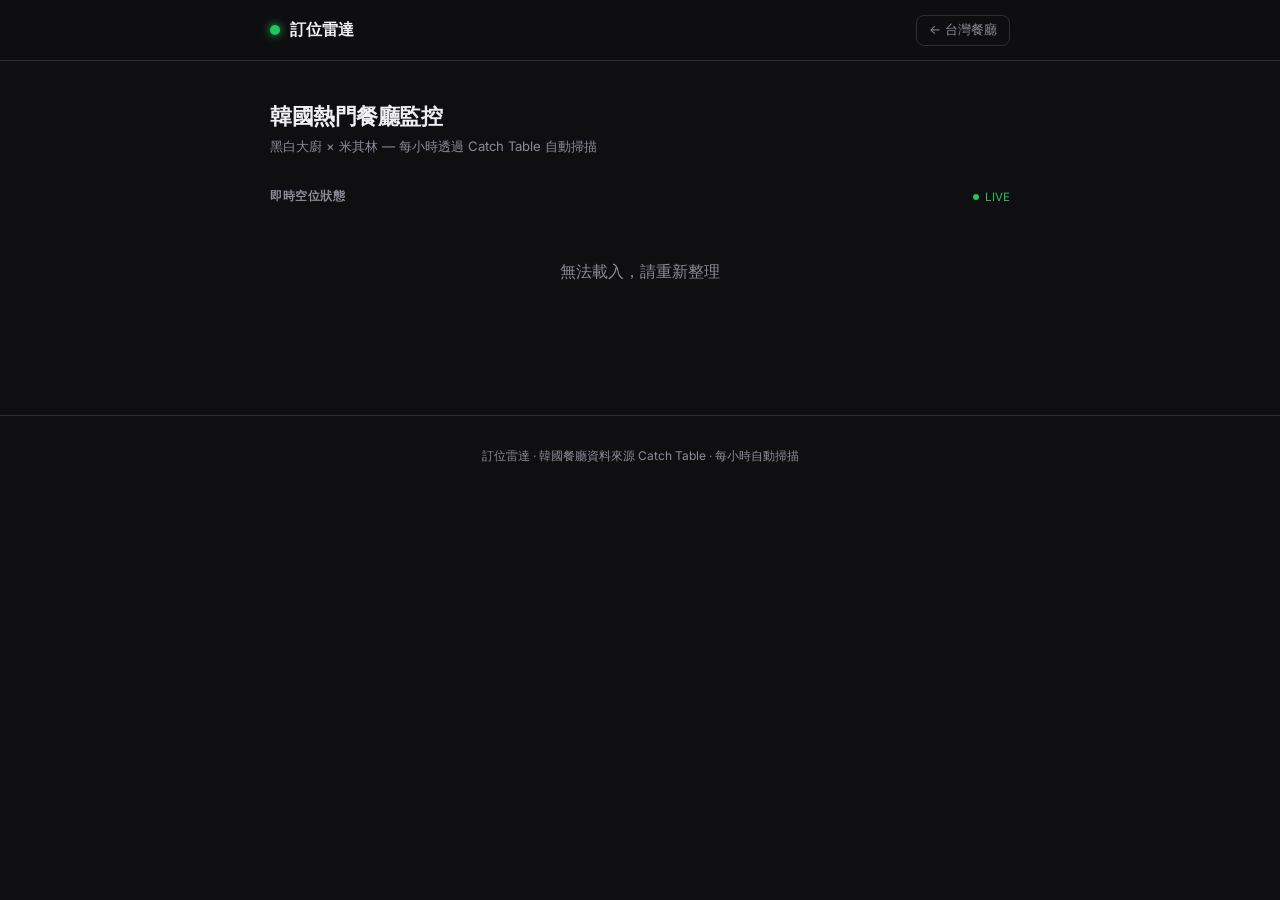
==== templates/inline.html @ cc630755 "feat: add /inline page for Korean restaurant monitoring status" ====
<!DOCTYPE html>
<html lang="zh-TW">
<head>
  <meta charset="UTF-8">
  <meta name="viewport" content="width=device-width, initial-scale=1.0">
  <title>韓國餐廳監控 — 訂位雷達</title>
  <link rel="preconnect" href="https://fonts.googleapis.com">
  <link href="https://fonts.googleapis.com/css2?family=Inter:wght@400;500;600;700&display=swap" rel="stylesheet">
  <style>
    *, *::before, *::after { box-sizing: border-box; margin: 0; padding: 0; }

    :root {
      --bg: #0f0f11;
      --surface: #1a1a1f;
      --surface2: #232329;
      --border: #2e2e38;
      --text: #f0f0f3;
      --muted: #8b8b9a;
      --green: #22c55e;
      --green-dim: #16532d;
      --accent: #7c6af7;
    }

    body { font-family: 'Inter', sans-serif; background: var(--bg); color: var(--text); min-height: 100vh; }

    header {
      border-bottom: 1px solid var(--border);
      background: rgba(15,15,17,0.85);
      backdrop-filter: blur(12px);
      position: sticky; top: 0; z-index: 50;
    }
    .header-inner {
      max-width: 780px; margin: auto; padding: 0 20px;
      height: 60px; display: flex; align-items: center; justify-content: space-between;
    }
    .logo { display: flex; align-items: center; gap: 10px; }
    .logo-dot {
      width: 10px; height: 10px; border-radius: 50%;
      background: var(--green); box-shadow: 0 0 8px var(--green);
      animation: pulse 2s infinite;
    }
    @keyframes pulse {
      0%, 100% { opacity: 1; transform: scale(1); }
      50% { opacity: 0.6; transform: scale(0.85); }
    }
    .logo-text { font-size: 1rem; font-weight: 700; }
    .nav-link {
      font-size: 0.8rem; color: var(--muted); text-decoration: none;
      padding: 6px 12px; border-radius: 8px; border: 1px solid var(--border);
      transition: all 0.2s;
    }
    .nav-link:hover { color: var(--text); border-color: #555; }

    main { max-width: 780px; margin: auto; padding: 40px 20px 80px; }

    .page-header { margin-bottom: 32px; }
    .page-title { font-size: 1.4rem; font-weight: 700; letter-spacing: -0.5px; }
    .page-sub { font-size: 0.82rem; color: var(--muted); margin-top: 6px; }

    .meta-row {
      display: flex; align-items: center; justify-content: space-between;
      margin-bottom: 16px;
    }
    .section-label { font-size: 0.75rem; font-weight: 600; color: var(--muted); letter-spacing: 0.05em; text-transform: uppercase; }
    .live-badge { display: flex; align-items: center; gap: 6px; font-size: 0.72rem; color: var(--green); }
    .live-dot { width: 6px; height: 6px; border-radius: 50%; background: var(--green); animation: pulse 1.8s infinite; }

    .cards { display: flex; flex-direction: column; gap: 10px; }

    .card {
      background: var(--surface); border: 1px solid var(--border);
      border-radius: 14px; padding: 18px 20px;
      animation: fadeIn 0.3s ease both;
      transition: border-color 0.2s;
    }
    @keyframes fadeIn {
      from { opacity: 0; transform: translateY(6px); }
      to   { opacity: 1; transform: translateY(0); }
    }
    .card.has-slot { border-color: var(--green-dim); background: #0d1f14; }
    .card:hover { border-color: #444; }
    .card.has-slot:hover { border-color: var(--green); }

    .card-top { display: flex; align-items: flex-start; justify-content: space-between; gap: 12px; }
    .card-name { font-size: 0.92rem; font-weight: 600; }
    .card-source { font-size: 0.68rem; color: var(--muted); margin-top: 3px; }
    .card-right { display: flex; flex-direction: column; align-items: flex-end; gap: 6px; flex-shrink: 0; }

    .badge {
      font-size: 0.7rem; font-weight: 600; padding: 3px 10px;
      border-radius: 20px; white-space: nowrap;
    }
    .badge-green { background: var(--green-dim); color: var(--green); }
    .badge-gray  { background: var(--surface2); color: var(--muted); }

    .card-link { font-size: 0.72rem; color: var(--accent); text-decoration: none; }
    .card-link:hover { text-decoration: underline; }

    .dates-wrap { margin-top: 12px; display: flex; flex-wrap: wrap; gap: 6px; }
    .date-chip {
      font-size: 0.72rem; padding: 3px 10px; border-radius: 20px;
      background: #0f2b1a; color: #4ade80; border: 1px solid var(--green-dim);
    }
    .dates-more { font-size: 0.72rem; color: var(--muted); align-self: center; }

    .skeleton {
      background: linear-gradient(90deg, var(--surface) 25%, var(--surface2) 50%, var(--surface) 75%);
      background-size: 200% 100%; animation: shimmer 1.4s infinite;
      border-radius: 12px; height: 72px;
    }
    @keyframes shimmer {
      0%   { background-position: 200% 0; }
      100% { background-position: -200% 0; }
    }

    .last-updated { font-size: 0.7rem; color: var(--muted); text-align: right; margin-top: 12px; }

    footer {
      text-align: center; padding: 32px 20px;
      color: var(--muted); font-size: 0.75rem;
      border-top: 1px solid var(--border);
    }
  </style>
</head>
<body>

<header>
  <div class="header-inner">
    <div class="logo">
      <div class="logo-dot"></div>
      <div class="logo-text">訂位雷達</div>
    </div>
    <a href="/" class="nav-link">← 台灣餐廳</a>
  </div>
</header>

<main>
  <div class="page-header">
    <div class="page-title">韓國熱門餐廳監控</div>
    <div class="page-sub">黑白大廚 × 米其林 — 每小時透過 Catch Table 自動掃描</div>
  </div>

  <div class="meta-row">
    <span class="section-label">即時空位狀態</span>
    <span class="live-badge"><span class="live-dot"></span> LIVE</span>
  </div>

  <div class="cards" id="cards">
    <div class="skeleton"></div>
    <div class="skeleton" style="animation-delay:.08s"></div>
    <div class="skeleton" style="animation-delay:.16s"></div>
  </div>

  <div class="last-updated" id="last-updated"></div>
</main>

<footer>訂位雷達 · 韓國餐廳資料來源 Catch Table · 每小時自動掃描</footer>

<script>
  function formatTime(iso) {
    if (!iso) return ''
    const d = new Date(iso)
    return `${d.getMonth()+1}/${d.getDate()} ${String(d.getHours()).padStart(2,'0')}:${String(d.getMinutes()).padStart(2,'0')}`
  }

  function sourceLabel(url) {
    if (url.includes('catchtable')) return 'Catch Table'
    if (url.includes('inline.app')) return 'inline.app'
    if (url.includes('google.com')) return 'Google Reserve'
    return ''
  }

  function buildCard(r, i) {
    const has = r.has_availability
    const src = sourceLabel(r.url)
    const shown = r.dates.slice(0, 6)
    const extra = r.dates.length - shown.length

    const chips = shown.map(d => `<span class="date-chip">${d}</span>`).join('')
    const more = extra > 0 ? `<span class="dates-more">+${extra} 天</span>` : ''

    return `
      <div class="card ${has ? 'has-slot' : ''}" style="animation-delay:${i * 0.05}s">
        <div class="card-top">
          <div>
            <div class="card-name">${r.name}</div>
            <div class="card-source">${src}</div>
          </div>
          <div class="card-right">
            <span class="badge ${has ? 'badge-green' : 'badge-gray'}">${has ? '✦ 有空位' : '無空位'}</span>
            <a class="card-link" href="${r.url}" target="_blank">前往訂位 ↗</a>
          </div>
        </div>
        ${has ? `<div class="dates-wrap">${chips}${more}</div>` : ''}
      </div>`
  }

  async function load() {
    try {
      const res = await fetch('/api/inline-status')
      const data = await res.json()

      const sorted = [...data.restaurants].sort((a, b) => b.has_availability - a.has_availability)
      document.getElementById('cards').innerHTML = sorted.length
        ? sorted.map((r, i) => buildCard(r, i)).join('')
        : '<div style="text-align:center;padding:40px;color:var(--muted)">尚無監控資料，請稍後再試</div>'

      if (data.last_checked)
        document.getElementById('last-updated').textContent = `資料更新於 ${formatTime(data.last_checked)}`
    } catch {
      document.getElementById('cards').innerHTML =
        '<div style="text-align:center;padding:40px;color:var(--muted)">無法載入，請重新整理</div>'
    }
  }

  load()
  setInterval(load, 5 * 60 * 1000)
</script>
</body>
</html>
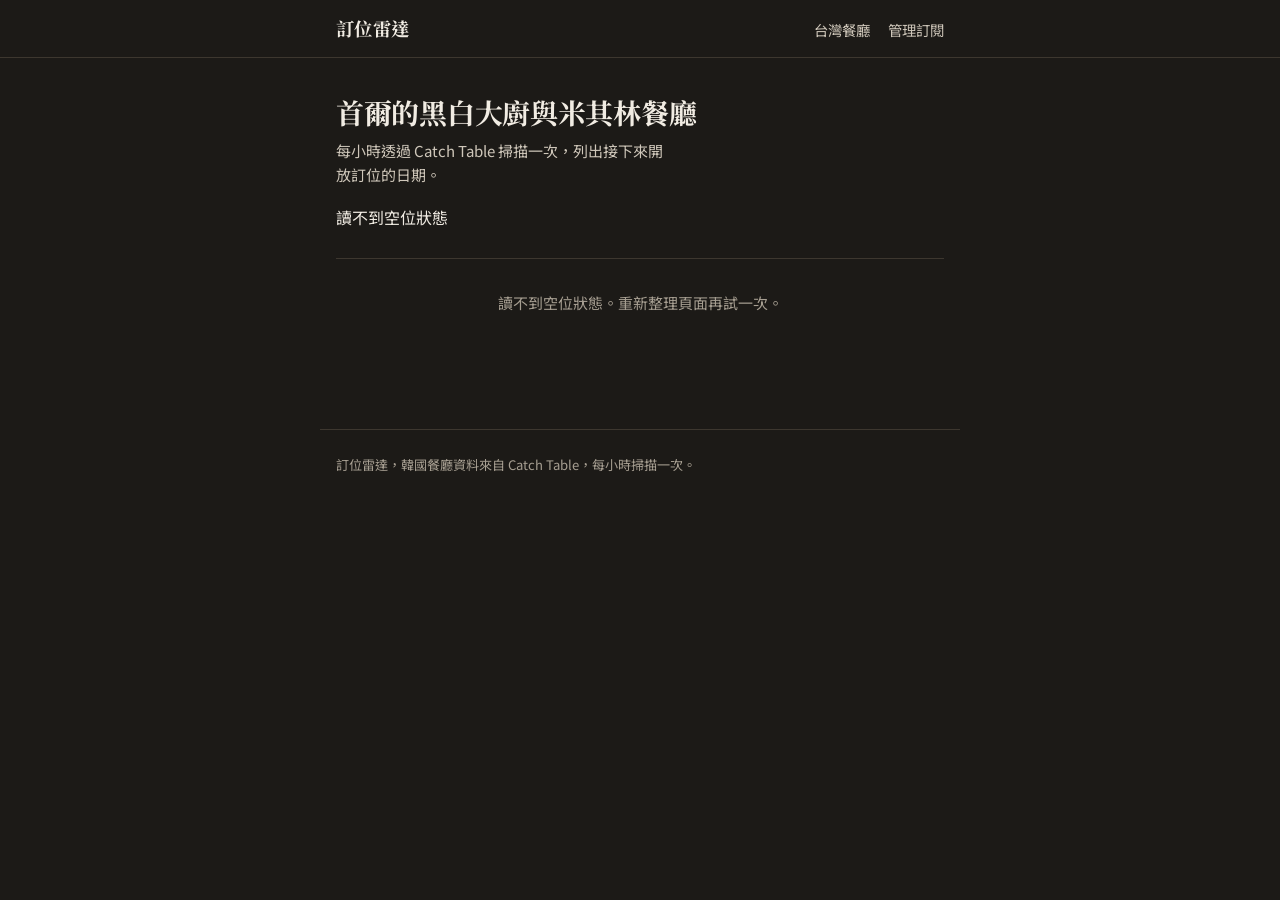
==== commit 3d23dce0: "redesign: warm dining-room theme, shared stylesheet, design skills - Move all page styling into stat" ====
--- a/templates/inline.html
+++ b/templates/inline.html
@@ -3,158 +3,40 @@
 <head>
   <meta charset="UTF-8">
   <meta name="viewport" content="width=device-width, initial-scale=1.0">
-  <title>韓國餐廳監控 — 訂位雷達</title>
+  <title>韓國餐廳｜訂位雷達</title>
   <link rel="preconnect" href="https://fonts.googleapis.com">
-  <link href="https://fonts.googleapis.com/css2?family=Inter:wght@400;500;600;700&display=swap" rel="stylesheet">
-  <style>
-    *, *::before, *::after { box-sizing: border-box; margin: 0; padding: 0; }
-
-    :root {
-      --bg: #0f0f11;
-      --surface: #1a1a1f;
-      --surface2: #232329;
-      --border: #2e2e38;
-      --text: #f0f0f3;
-      --muted: #8b8b9a;
-      --green: #22c55e;
-      --green-dim: #16532d;
-      --accent: #7c6af7;
-    }
-
-    body { font-family: 'Inter', sans-serif; background: var(--bg); color: var(--text); min-height: 100vh; }
-
-    header {
-      border-bottom: 1px solid var(--border);
-      background: rgba(15,15,17,0.85);
-      backdrop-filter: blur(12px);
-      position: sticky; top: 0; z-index: 50;
-    }
-    .header-inner {
-      max-width: 780px; margin: auto; padding: 0 20px;
-      height: 60px; display: flex; align-items: center; justify-content: space-between;
-    }
-    .logo { display: flex; align-items: center; gap: 10px; }
-    .logo-dot {
-      width: 10px; height: 10px; border-radius: 50%;
-      background: var(--green); box-shadow: 0 0 8px var(--green);
-      animation: pulse 2s infinite;
-    }
-    @keyframes pulse {
-      0%, 100% { opacity: 1; transform: scale(1); }
-      50% { opacity: 0.6; transform: scale(0.85); }
-    }
-    .logo-text { font-size: 1rem; font-weight: 700; }
-    .nav-link {
-      font-size: 0.8rem; color: var(--muted); text-decoration: none;
-      padding: 6px 12px; border-radius: 8px; border: 1px solid var(--border);
-      transition: all 0.2s;
-    }
-    .nav-link:hover { color: var(--text); border-color: #555; }
-
-    main { max-width: 780px; margin: auto; padding: 40px 20px 80px; }
-
-    .page-header { margin-bottom: 32px; }
-    .page-title { font-size: 1.4rem; font-weight: 700; letter-spacing: -0.5px; }
-    .page-sub { font-size: 0.82rem; color: var(--muted); margin-top: 6px; }
-
-    .meta-row {
-      display: flex; align-items: center; justify-content: space-between;
-      margin-bottom: 16px;
-    }
-    .section-label { font-size: 0.75rem; font-weight: 600; color: var(--muted); letter-spacing: 0.05em; text-transform: uppercase; }
-    .live-badge { display: flex; align-items: center; gap: 6px; font-size: 0.72rem; color: var(--green); }
-    .live-dot { width: 6px; height: 6px; border-radius: 50%; background: var(--green); animation: pulse 1.8s infinite; }
-
-    .cards { display: flex; flex-direction: column; gap: 10px; }
-
-    .card {
-      background: var(--surface); border: 1px solid var(--border);
-      border-radius: 14px; padding: 18px 20px;
-      animation: fadeIn 0.3s ease both;
-      transition: border-color 0.2s;
-    }
-    @keyframes fadeIn {
-      from { opacity: 0; transform: translateY(6px); }
-      to   { opacity: 1; transform: translateY(0); }
-    }
-    .card.has-slot { border-color: var(--green-dim); background: #0d1f14; }
-    .card:hover { border-color: #444; }
-    .card.has-slot:hover { border-color: var(--green); }
-
-    .card-top { display: flex; align-items: flex-start; justify-content: space-between; gap: 12px; }
-    .card-name { font-size: 0.92rem; font-weight: 600; }
-    .card-source { font-size: 0.68rem; color: var(--muted); margin-top: 3px; }
-    .card-right { display: flex; flex-direction: column; align-items: flex-end; gap: 6px; flex-shrink: 0; }
-
-    .badge {
-      font-size: 0.7rem; font-weight: 600; padding: 3px 10px;
-      border-radius: 20px; white-space: nowrap;
-    }
-    .badge-green { background: var(--green-dim); color: var(--green); }
-    .badge-gray  { background: var(--surface2); color: var(--muted); }
-
-    .card-link { font-size: 0.72rem; color: var(--accent); text-decoration: none; }
-    .card-link:hover { text-decoration: underline; }
-
-    .dates-wrap { margin-top: 12px; display: flex; flex-wrap: wrap; gap: 6px; }
-    .date-chip {
-      font-size: 0.72rem; padding: 3px 10px; border-radius: 20px;
-      background: #0f2b1a; color: #4ade80; border: 1px solid var(--green-dim);
-    }
-    .dates-more { font-size: 0.72rem; color: var(--muted); align-self: center; }
-
-    .skeleton {
-      background: linear-gradient(90deg, var(--surface) 25%, var(--surface2) 50%, var(--surface) 75%);
-      background-size: 200% 100%; animation: shimmer 1.4s infinite;
-      border-radius: 12px; height: 72px;
-    }
-    @keyframes shimmer {
-      0%   { background-position: 200% 0; }
-      100% { background-position: -200% 0; }
-    }
-
-    .last-updated { font-size: 0.7rem; color: var(--muted); text-align: right; margin-top: 12px; }
-
-    footer {
-      text-align: center; padding: 32px 20px;
-      color: var(--muted); font-size: 0.75rem;
-      border-top: 1px solid var(--border);
-    }
-  </style>
+  <link rel="preconnect" href="https://fonts.gstatic.com" crossorigin>
+  <link href="https://fonts.googleapis.com/css2?family=Noto+Sans+TC:wght@400;500;600&family=Noto+Serif+TC:wght@600;700&display=swap" rel="stylesheet">
+  <link rel="stylesheet" href="/static/style.css">
 </head>
 <body>
 
-<header>
-  <div class="header-inner">
-    <div class="logo">
-      <div class="logo-dot"></div>
-      <div class="logo-text">訂位雷達</div>
-    </div>
-    <a href="/" class="nav-link">← 台灣餐廳</a>
+<header class="site">
+  <div class="site-inner">
+    <a class="wordmark" href="/">訂位雷達</a>
+    <nav class="site-nav" aria-label="頁面">
+      <a href="/">台灣餐廳</a>
+      <a href="/manage">管理訂閱</a>
+    </nav>
   </div>
 </header>
 
 <main>
-  <div class="page-header">
-    <div class="page-title">韓國熱門餐廳監控</div>
-    <div class="page-sub">黑白大廚 × 米其林 — 每小時透過 Catch Table 自動掃描</div>
+  <section class="lede" aria-labelledby="h1">
+    <h1 id="h1">首爾的黑白大廚與米其林餐廳</h1>
+    <p>每小時透過 Catch Table 掃描一次，列出接下來開放訂位的日期。</p>
+    <p class="now" id="now" aria-live="polite">正在讀取空位狀態</p>
+  </section>
+
+  <div id="cards" class="list" style="margin-top:28px" aria-busy="true">
+    <div class="skeleton"></div>
+    <div class="skeleton"></div>
+    <div class="skeleton"></div>
   </div>
-
-  <div class="meta-row">
-    <span class="section-label">即時空位狀態</span>
-    <span class="live-badge"><span class="live-dot"></span> LIVE</span>
-  </div>
-
-  <div class="cards" id="cards">
-    <div class="skeleton"></div>
-    <div class="skeleton" style="animation-delay:.08s"></div>
-    <div class="skeleton" style="animation-delay:.16s"></div>
-  </div>
-
-  <div class="last-updated" id="last-updated"></div>
+  <p class="list-foot" id="last-updated"></p>
 </main>
 
-<footer>訂位雷達 · 韓國餐廳資料來源 Catch Table · 每小時自動掃描</footer>
+<footer class="site">訂位雷達，韓國餐廳資料來自 Catch Table，每小時掃描一次。</footer>
 
 <script>
   function formatTime(iso) {
@@ -163,53 +45,65 @@
     return `${d.getMonth()+1}/${d.getDate()} ${String(d.getHours()).padStart(2,'0')}:${String(d.getMinutes()).padStart(2,'0')}`
   }
 
+  function esc(s) {
+    return String(s ?? '').replace(/[&<>"']/g, c => ({'&':'&amp;','<':'&lt;','>':'&gt;','"':'&quot;',"'":'&#39;'}[c]))
+  }
+
   function sourceLabel(url) {
     if (url.includes('catchtable')) return 'Catch Table'
-    if (url.includes('inline.app')) return 'inline.app'
-    if (url.includes('google.com')) return 'Google Reserve'
+    if (url.includes('inline.app')) return 'inline'
+    if (url.includes('google.com')) return 'Google 訂位'
     return ''
   }
 
-  function buildCard(r, i) {
+  function buildCard(r, litIndex) {
     const has = r.has_availability
     const src = sourceLabel(r.url)
     const shown = r.dates.slice(0, 6)
     const extra = r.dates.length - shown.length
 
-    const chips = shown.map(d => `<span class="date-chip">${d}</span>`).join('')
-    const more = extra > 0 ? `<span class="dates-more">+${extra} 天</span>` : ''
+    const chips = shown.map(d => `<span class="date">${esc(d)}</span>`).join('')
+    const more = extra > 0 ? `<span class="more">還有 ${extra} 天</span>` : ''
 
     return `
-      <div class="card ${has ? 'has-slot' : ''}" style="animation-delay:${i * 0.05}s">
-        <div class="card-top">
-          <div>
-            <div class="card-name">${r.name}</div>
-            <div class="card-source">${src}</div>
-          </div>
-          <div class="card-right">
-            <span class="badge ${has ? 'badge-green' : 'badge-gray'}">${has ? '✦ 有空位' : '無空位'}</span>
-            <a class="card-link" href="${r.url}" target="_blank">前往訂位 ↗</a>
-          </div>
+      <div class="row ${has ? 'lit' : ''}" style="--i:${litIndex}">
+        <div class="row-main">
+          <div class="row-name">${esc(r.name)}${src ? `<small>${esc(src)}</small>` : ''}</div>
+          <div class="row-detail">${has ? `${r.dates.length} 天可以訂` : '目前沒有空位'}</div>
         </div>
-        ${has ? `<div class="dates-wrap">${chips}${more}</div>` : ''}
+        <div class="row-side">
+          <span class="pill ${has ? 'lit' : ''}">${has ? '有位' : '無空位'}</span>
+          <a href="${esc(r.url)}" target="_blank" rel="noopener">前往訂位</a>
+        </div>
+        ${has ? `<div class="dates">${chips}${more}</div>` : ''}
       </div>`
   }
 
   async function load() {
+    const container = document.getElementById('cards')
     try {
       const res = await fetch('/api/inline-status')
       const data = await res.json()
 
       const sorted = [...data.restaurants].sort((a, b) => b.has_availability - a.has_availability)
-      document.getElementById('cards').innerHTML = sorted.length
-        ? sorted.map((r, i) => buildCard(r, i)).join('')
-        : '<div style="text-align:center;padding:40px;color:var(--muted)">尚無監控資料，請稍後再試</div>'
+      const avail = sorted.filter(r => r.has_availability).length
+      const when = data.last_checked ? `<span class="when">上次掃描 ${formatTime(data.last_checked)}</span>` : ''
+      document.getElementById('now').innerHTML = avail
+        ? `現在有 <strong>${avail} 家</strong>可以訂。${when}`
+        : `監控中的 ${sorted.length} 家目前都沒有空位。${when}`
+
+      let lit = 0
+      container.innerHTML = sorted.length
+        ? sorted.map(r => buildCard(r, r.has_availability ? lit++ : 0)).join('')
+        : '<div class="empty">還沒有掃描資料。第一次掃描完成後會出現在這裡。</div>'
+      container.setAttribute('aria-busy', 'false')
 
       if (data.last_checked)
         document.getElementById('last-updated').textContent = `資料更新於 ${formatTime(data.last_checked)}`
     } catch {
-      document.getElementById('cards').innerHTML =
-        '<div style="text-align:center;padding:40px;color:var(--muted)">無法載入，請重新整理</div>'
+      container.innerHTML = '<div class="empty">讀不到空位狀態。重新整理頁面再試一次。</div>'
+      container.setAttribute('aria-busy', 'false')
+      document.getElementById('now').textContent = '讀不到空位狀態'
     }
   }
 
--- a/static/style.css
+++ b/static/style.css
@@ -0,0 +1,292 @@
+/* 訂位雷達 — shared stylesheet
+   One idea: a dim dining room where a table "lights up" when it opens.
+   Amber is the only accent and it means exactly one thing: 有位. */
+
+:root {
+  --bg: #1c1a17;
+  --surface: #26231f;
+  --surface-2: #302c27;
+  --border: #3d372f;
+  --border-strong: #574f44;
+  --text: #f1ece3;
+  --text-2: #cfc7ba;
+  --muted: #a69e91;
+  --lit: #f4b942;
+  --lit-text: #ffd47a;
+  --lit-bg: #342b14;
+  --lit-border: #5c4a1c;
+  --danger: #e8897a;
+  --danger-bg: #3a221d;
+  --ok: #b7d9a0;
+  --ok-bg: #22301b;
+
+  --serif: 'Noto Serif TC', 'Songti TC', 'PMingLiU', Georgia, serif;
+  --sans: 'Noto Sans TC', 'PingFang TC', 'Microsoft JhengHei', system-ui, sans-serif;
+
+  --ease-out: cubic-bezier(0.16, 1, 0.3, 1);
+  --measure: 640px;
+}
+
+*, *::before, *::after { box-sizing: border-box; margin: 0; padding: 0; }
+
+html { color-scheme: dark; }
+
+body {
+  font-family: var(--sans);
+  font-size: 15px;
+  line-height: 1.6;
+  background: var(--bg);
+  color: var(--text);
+  min-height: 100vh;
+  -webkit-font-smoothing: antialiased;
+  accent-color: var(--lit);
+}
+
+::selection { background: var(--lit); color: #1c1a17; }
+
+:focus-visible {
+  outline: 2px solid var(--lit);
+  outline-offset: 2px;
+  border-radius: 4px;
+}
+
+a { color: inherit; text-decoration: underline; text-underline-offset: 3px; text-decoration-color: var(--border-strong); }
+a:hover { text-decoration-color: currentColor; }
+
+button, input, select { font: inherit; color: inherit; }
+button { cursor: pointer; }
+button:disabled { cursor: not-allowed; opacity: 0.55; }
+
+/* ── Layout ── */
+.wrap { max-width: var(--measure); margin: 0 auto; padding: 0 16px; }
+
+header.site {
+  border-bottom: 1px solid var(--border);
+}
+.site-inner {
+  max-width: var(--measure); margin: 0 auto; padding: 14px 16px;
+  display: flex; align-items: baseline; justify-content: space-between; gap: 16px;
+}
+.wordmark {
+  font-family: var(--serif); font-weight: 700; font-size: 1.15rem;
+  letter-spacing: 0.02em; text-decoration: none;
+}
+nav.site-nav { display: flex; gap: 18px; font-size: 0.9rem; }
+nav.site-nav a { color: var(--text-2); text-decoration: none; }
+nav.site-nav a:hover { color: var(--text); }
+
+main { max-width: var(--measure); margin: 0 auto; padding: 36px 16px 72px; }
+
+footer.site {
+  max-width: var(--measure); margin: 0 auto; padding: 24px 16px 40px;
+  color: var(--muted); font-size: 0.82rem; border-top: 1px solid var(--border);
+}
+
+/* ── Headline block ── */
+.lede h1 {
+  font-family: var(--serif);
+  font-weight: 700;
+  font-size: 1.75rem;
+  line-height: 1.3;
+  letter-spacing: -0.01em;
+  text-wrap: balance;
+}
+.lede p { color: var(--text-2); margin-top: 8px; max-width: 42ch; }
+.lede .now {
+  margin-top: 18px; font-size: 1rem; color: var(--text);
+}
+.lede .now strong { color: var(--lit-text); font-weight: 600; }
+.lede .now .when { color: var(--muted); font-size: 0.88rem; margin-left: 10px; font-variant-numeric: tabular-nums; }
+
+/* ── Toolbar: tabs + search + collapse ── */
+.toolbar {
+  margin-top: 28px; display: flex; flex-wrap: wrap; gap: 10px; align-items: center;
+}
+.tabs { display: flex; gap: 4px; flex-wrap: wrap; }
+.tab {
+  background: none; border: 1px solid transparent; border-radius: 999px;
+  padding: 5px 12px; font-size: 0.9rem; color: var(--text-2);
+  transition: background-color 150ms, color 150ms;
+}
+.tab:hover { color: var(--text); background: var(--surface); }
+.tab[aria-selected="true"] { background: var(--text); color: var(--bg); font-weight: 500; }
+
+.search { flex: 1; min-width: 180px; }
+.search input {
+  width: 100%; padding: 8px 12px;
+  background: var(--surface); border: 1px solid var(--border); border-radius: 8px;
+  outline: none; transition: border-color 150ms;
+}
+.search input::placeholder { color: var(--muted); }
+.search input:focus { border-color: var(--border-strong); }
+.search input:focus-visible { outline-offset: 0; }
+
+.ghost-btn {
+  background: none; border: 1px solid var(--border); border-radius: 8px;
+  padding: 6px 10px; font-size: 0.85rem; color: var(--text-2);
+  transition: border-color 150ms, color 150ms;
+}
+.ghost-btn:hover { color: var(--text); border-color: var(--border-strong); }
+
+/* ── The list (the hero) ── */
+.list {
+  margin-top: 14px;
+  border-top: 1px solid var(--border);
+}
+.row {
+  display: grid;
+  grid-template-columns: 1fr auto;
+  align-items: start;
+  gap: 8px 16px;
+  padding: 16px 12px;
+  margin: 0 -12px;
+  border-bottom: 1px solid var(--border);
+  border-radius: 10px;
+  transition: background-color 150ms;
+}
+.row:hover { background: var(--surface); }
+.row-name {
+  font-family: var(--serif); font-weight: 600; font-size: 1.08rem; line-height: 1.35;
+  overflow-wrap: anywhere;
+}
+.row-name small { font-family: var(--sans); font-weight: 400; font-size: 0.8rem; color: var(--muted); margin-left: 8px; }
+.row-main { min-width: 0; }
+.row-detail { margin-top: 2px; color: var(--muted); font-size: 0.9rem; font-variant-numeric: tabular-nums; }
+.row-side {
+  display: flex; flex-direction: column; align-items: flex-end; gap: 6px; text-align: right;
+}
+.row-side a { font-size: 0.9rem; white-space: nowrap; }
+.row-checked { font-size: 0.78rem; color: var(--muted); font-variant-numeric: tabular-nums; white-space: nowrap; }
+
+.pill {
+  display: inline-block; font-size: 0.8rem; font-weight: 500;
+  padding: 2px 10px; border-radius: 999px; white-space: nowrap;
+  border: 1px solid var(--border); color: var(--muted);
+}
+.pill.lit { background: var(--lit); border-color: var(--lit); color: #1c1a17; font-weight: 600; }
+
+/* Lit rows: the one authored moment. A table opening is a lamp turning on. */
+.row.lit {
+  background: var(--lit-bg);
+  border-bottom-color: var(--lit-border);
+  animation: light-on 600ms var(--ease-out) both;
+  animation-delay: calc(var(--i, 0) * 80ms);
+}
+.row.lit:hover { background: #3d3218; }
+.row.lit .row-detail { color: var(--lit-text); }
+.row.lit .row-name { color: var(--text); }
+@keyframes light-on {
+  from { background-color: var(--surface); box-shadow: inset 0 0 0 0 var(--lit-border); }
+  to   { background-color: var(--lit-bg); }
+}
+
+.dates { grid-column: 1 / -1; display: flex; flex-wrap: wrap; gap: 6px; }
+.date {
+  font-size: 0.82rem; padding: 2px 9px; border-radius: 6px;
+  background: rgba(244,185,66,0.14); color: var(--lit-text);
+  font-variant-numeric: tabular-nums;
+}
+.dates .more { color: var(--muted); font-size: 0.82rem; align-self: center; }
+
+.list-foot { color: var(--muted); font-size: 0.82rem; margin-top: 10px; text-align: right; font-variant-numeric: tabular-nums; }
+
+.empty { padding: 32px 0; color: var(--muted); text-align: center; }
+
+.collapsible { overflow: hidden; }
+.collapsible[hidden] { display: none; }
+
+/* Loading */
+.skeleton {
+  height: 56px; margin: 10px 0; border-radius: 8px;
+  background: var(--surface);
+  animation: breathe 1.6s ease-in-out infinite;
+}
+@keyframes breathe { 0%, 100% { opacity: 0.6; } 50% { opacity: 1; } }
+
+/* ── Forms ── */
+.panel {
+  margin-top: 48px; padding: 24px 20px;
+  background: var(--surface); border-radius: 14px;
+}
+.panel h2 { font-family: var(--serif); font-size: 1.25rem; font-weight: 700; }
+.panel > p { color: var(--text-2); margin-top: 4px; margin-bottom: 20px; font-size: 0.92rem; }
+
+.grid-2 { display: grid; grid-template-columns: 1fr 1fr; gap: 14px; }
+@media (max-width: 520px) { .grid-2 { grid-template-columns: 1fr; } }
+
+.field { display: flex; flex-direction: column; gap: 6px; }
+.field label { font-size: 0.88rem; color: var(--text-2); }
+.field label .opt { color: var(--muted); font-size: 0.82rem; margin-left: 4px; }
+.field .hint { font-size: 0.8rem; color: var(--muted); }
+
+.input {
+  width: 100%; padding: 10px 12px; min-height: 44px;
+  background: var(--bg); border: 1px solid var(--border); border-radius: 8px;
+  outline: none; transition: border-color 150ms;
+}
+.input::placeholder { color: var(--muted); }
+.input:focus { border-color: var(--border-strong); }
+.input:focus-visible { outline-offset: 0; }
+select.input { appearance: auto; }
+
+.btn {
+  display: inline-flex; align-items: center; justify-content: center;
+  min-height: 44px; padding: 10px 18px;
+  border-radius: 8px; border: 1px solid transparent;
+  font-weight: 600; font-size: 0.95rem;
+  transition: background-color 150ms, color 150ms, transform 100ms;
+}
+.btn:active { transform: translateY(1px); }
+.btn-primary { background: var(--text); color: var(--bg); width: 100%; }
+.btn-primary:hover { background: #fff; }
+.btn-secondary { background: none; border-color: var(--border-strong); color: var(--text); }
+.btn-secondary:hover { background: var(--surface-2); }
+.btn-danger { background: none; border-color: var(--border); color: var(--danger); font-weight: 500; font-size: 0.88rem; padding: 6px 12px; min-height: 36px; }
+.btn-danger:hover { background: var(--danger-bg); border-color: var(--danger); }
+
+.link-btn {
+  background: none; border: none; padding: 0;
+  color: var(--text-2); font-size: 0.9rem;
+  text-decoration: underline; text-underline-offset: 3px; text-decoration-color: var(--border-strong);
+}
+.link-btn:hover { color: var(--text); text-decoration-color: currentColor; }
+
+.sub-panel {
+  margin: 14px 0; padding: 14px;
+  background: var(--bg); border: 1px solid var(--border); border-radius: 10px;
+}
+.sub-panel[hidden] { display: none; }
+.inline-row { display: flex; gap: 8px; }
+.inline-row .input { flex: 1; }
+
+/* Messages: name the problem and the recovery. */
+.msg { margin-top: 12px; padding: 10px 12px; border-radius: 8px; font-size: 0.9rem; }
+.msg[hidden] { display: none; }
+.msg.ok { background: var(--ok-bg); color: var(--ok); }
+.msg.err { background: var(--danger-bg); color: var(--danger); }
+
+.state { padding: 40px 0; text-align: center; color: var(--muted); }
+.state strong { color: var(--text); font-weight: 500; }
+
+/* Simple page (unsubscribe) */
+.plain { padding-top: 64px; }
+.plain h1 { font-family: var(--serif); font-size: 1.5rem; }
+.plain p { color: var(--text-2); margin-top: 10px; }
+.plain a { display: inline-block; margin-top: 24px; }
+
+/* Removing a subscription */
+.row.leaving { transition: opacity 200ms, transform 200ms; opacity: 0; transform: translateX(8px); }
+
+@media (prefers-reduced-motion: reduce) {
+  .row.lit { animation: none; }
+  .skeleton { animation: none; opacity: 0.8; }
+  .row, .tab, .btn, .input, .search input, .ghost-btn { transition: none; }
+  .row.leaving { transition: opacity 200ms; transform: none; }
+}
+
+@media (max-width: 420px) {
+  .row { grid-template-columns: 1fr; }
+  .row-side { flex-direction: row; align-items: center; flex-wrap: wrap; gap: 10px; text-align: left; }
+  .row-side a { order: 2; }
+  .row-checked { order: 3; margin-left: auto; }
+}
